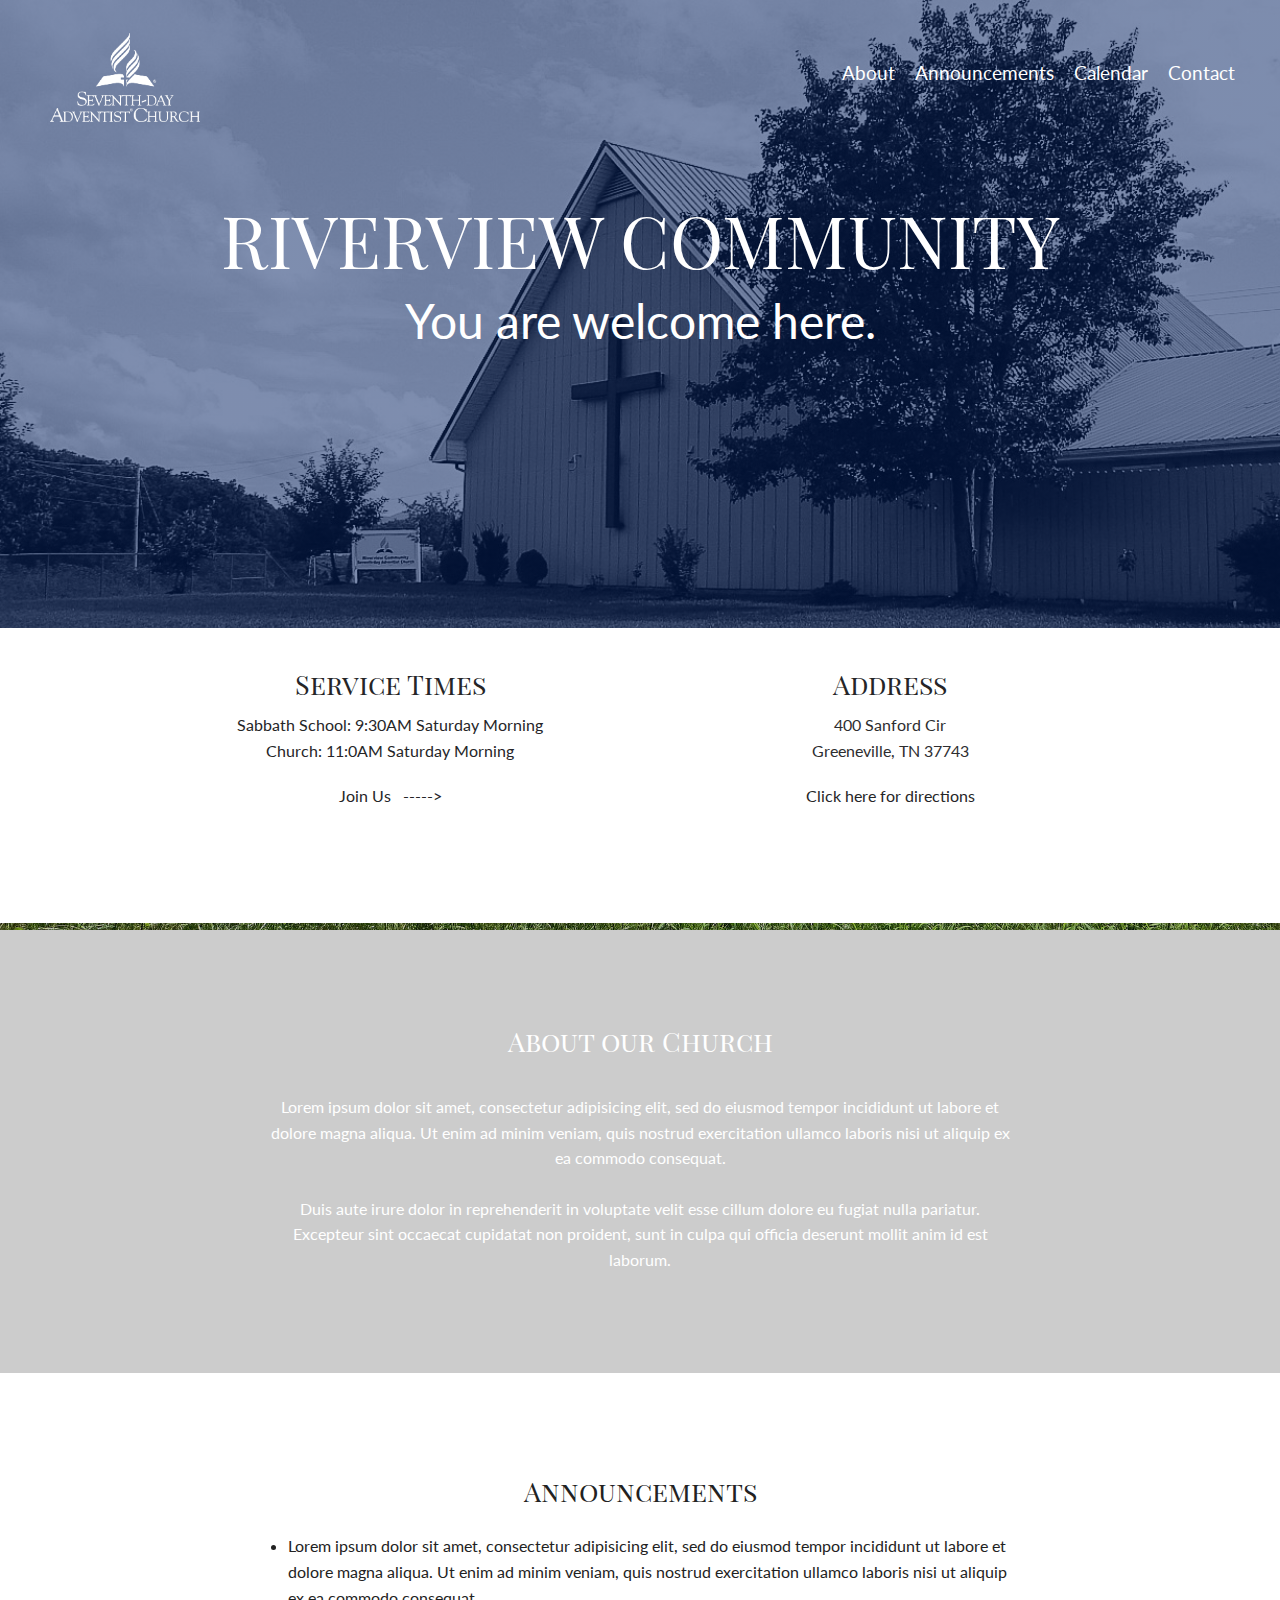
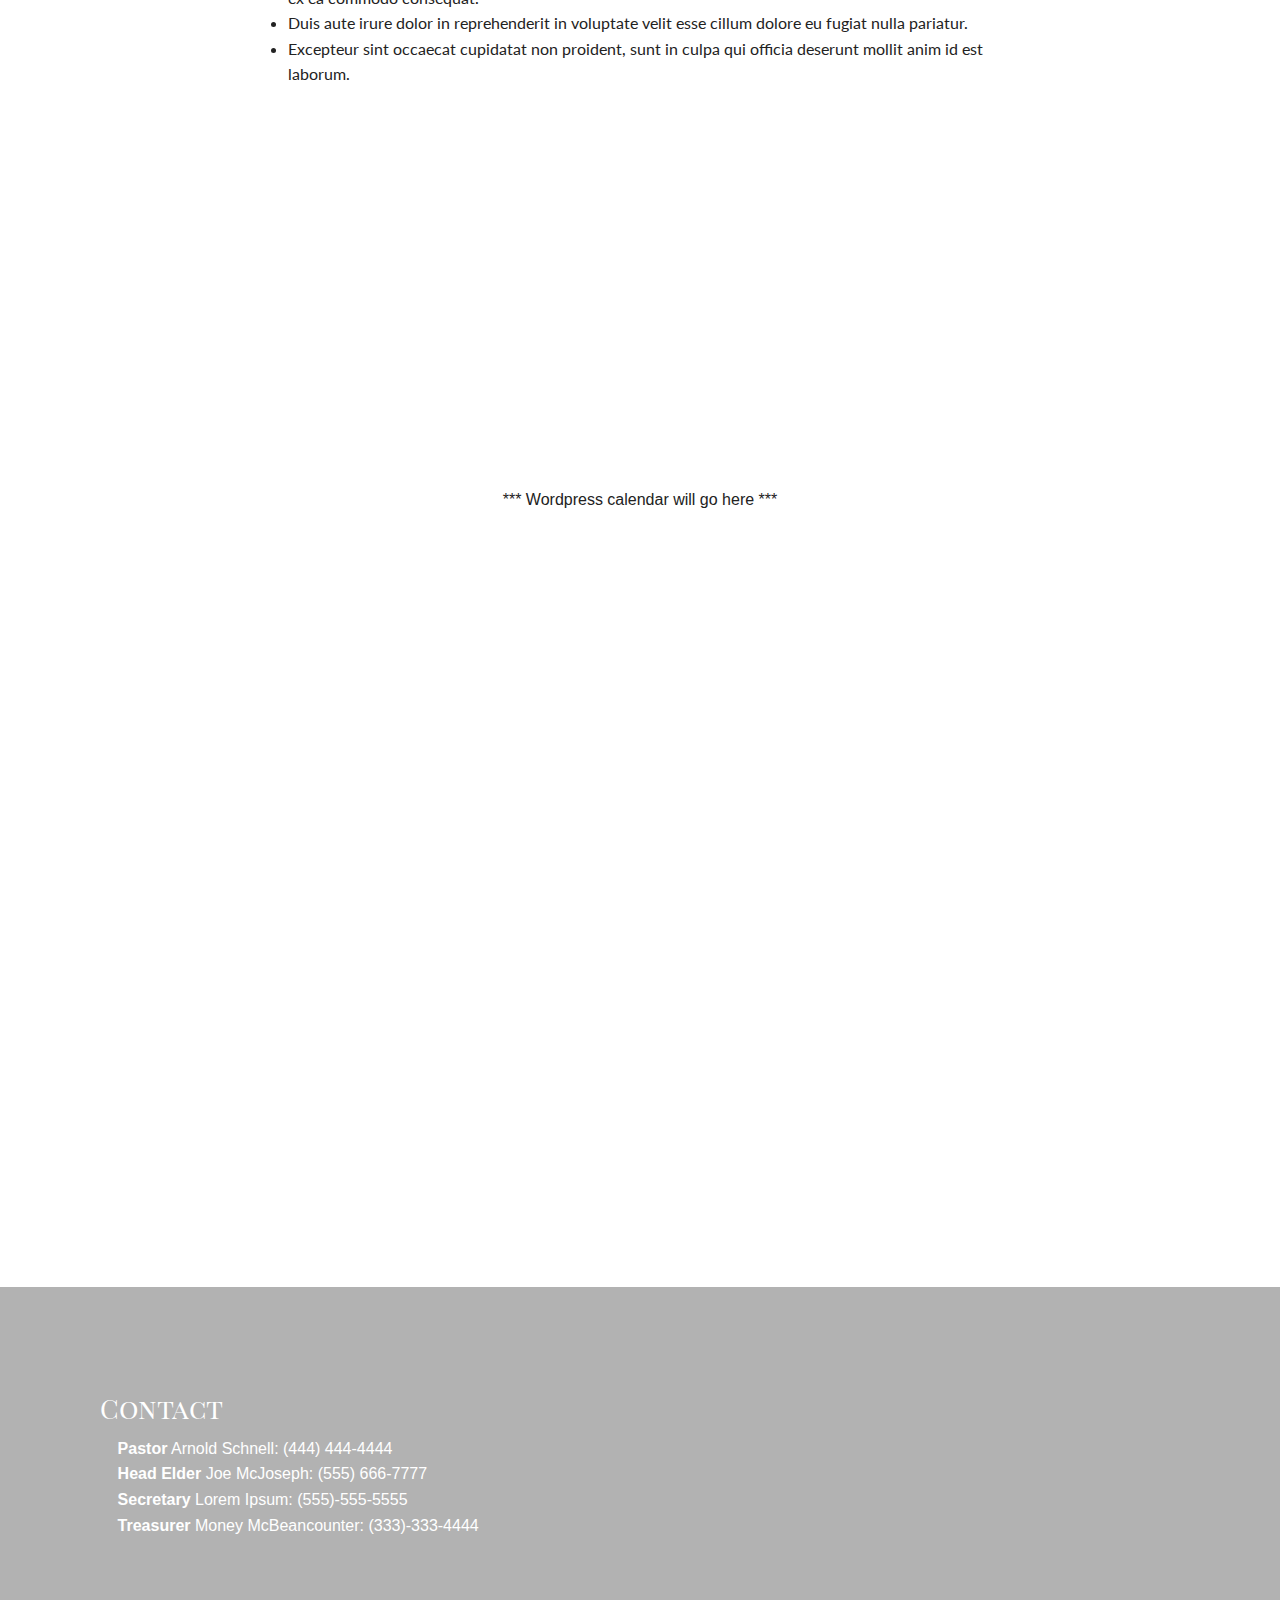
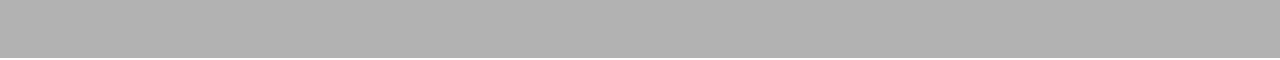
==== index.html @ 87d38a7f "initial commit" ====
<!doctype html>
<html>
<head>
    <meta charset="utf-8">
    <meta name="keywords" content="">
    <meta name="description" content="">
    <link rel="shortcut icon" type="image/png" href="favicon.png" />
    <meta name="viewport" content="width=device-width, initial-scale=1, user-scalable=0">
    <link rel="stylesheet" type="text/css" href="css/normalize.css">
    <link rel="stylesheet" type="text/css" href="css/foundation.css">
    <link rel="stylesheet" type="text/css" href="css/style.css">
</head>
<body>
 
  <div class="hero">
   <div class="logo">
  	 <img src="img/logo1.png">
   </div>
 
    <nav>
      <ul>
  	    <li><a href="#about">About</a></li>
  	    <li><a href="#announce">Announcements</a></li>
  	    <li><a href="#calendar">Calendar</a></li>
  	    <li><a href="#contact">Contact</a></li>
  	  </ul>
    </nav>
  	
  	  <h1>RIVERVIEW COMMUNITY</h1>
  	  <p>You are welcome here.</p>
  </div>
  	<div class="row info">
  	<div class="small-6 columns times">
  	  <h3>Service Times</h3>
  	  <p>Sabbath School: 9:30AM Saturday Morning <br>Church: 11:0AM Saturday Morning</p>
  	  <p>Join Us &nbsp; -----></p>
  	</div>
  	
  	<div class="small-6 columns address">
  	  <h3>Address</h3>
  	  <p>400 Sanford Cir <br> Greeneville, TN 37743</p>
  	  <p><a href="https://www.google.com/maps/place/400+Sanford+Cir,+Greeneville,+TN+37743/data=!4m2!3m1!1s0x885a4a8eaab0c935:0xb15b008d57a98fe2?sa=X&ei=STWXVca_HpKryATz6I-ADg&ved=0CB0Q8gEwAA" target="_blank">Click here for directions</a></p>
  	</div>
  	</div>

  	<div class="about"><a name="about"></a>
  	  <h3>About our Church</h3>
  	  <p>Lorem ipsum dolor sit amet, consectetur adipisicing elit, sed do eiusmod
  	  tempor incididunt ut labore et dolore magna aliqua. Ut enim ad minim veniam,
  	  quis nostrud exercitation ullamco laboris nisi ut aliquip ex ea commodo
  	  consequat.</p>
  	  <p>Duis aute irure dolor in reprehenderit in voluptate velit esse
  	  cillum dolore eu fugiat nulla pariatur. Excepteur sint occaecat cupidatat non
  	  proident, sunt in culpa qui officia deserunt mollit anim id est laborum.</p>
  	</div>

  	<div class="announce"><a name="announce"></a>
  	  <h3>Announcements</h3>
  	  <ul>
  	    <li>Lorem ipsum dolor sit amet, consectetur adipisicing elit, sed do eiusmod
  	    tempor incididunt ut labore et dolore magna aliqua. Ut enim ad minim veniam,
  	    quis nostrud exercitation ullamco laboris nisi ut aliquip ex ea commodo
  	    consequat.</li>
  	    <li>Duis aute irure dolor in reprehenderit in voluptate velit esse
  	    cillum dolore eu fugiat nulla pariatur.</li> 
  	    <li>Excepteur sint occaecat cupidatat non
  	    proident, sunt in culpa qui officia deserunt mollit anim id est laborum.</li>
  	  </ul>
  	</div>
  	<div class="calendar"><a name="calendar"></a>
  	<p>*** Wordpress calendar will go here ***</p>
  	</div>
  	<div class="contact"><a name="contact"></a>
  	  <h3>Contact</h3>
  	  <ul>
  	    <li><span>Pastor</span> Arnold Schnell: (444) 444-4444</li>
  	    <li><span>Head Elder</span> Joe McJoseph: (555) 666-7777</li>
  	    <li><span>Secretary</span> Lorem Ipsum: (555)-555-5555</li>
  	    <li><span>Treasurer</span> Money McBeancounter: (333)-333-4444</li>
  	  </ul>
  	</div>
</body>
</html>
---- css/style.css ----
@import url(http://fonts.googleapis.com/css?family=Glass+Antiqua);
@import url(http://fonts.googleapis.com/css?family=Playfair+Display+SC);
@import url(http://fonts.googleapis.com/css?family=Lato);

h3 {
	font-family: Playfair Display SC;
}

.logo {
	position: absolute;
	left: 50px;
	top: 35px;
}

.logo img {
	max-width: 150px;
}

nav {
	font-family: Lato;
	position: absolute;
	right: 35px;
	top: 60px;
}

nav li {
	float: left;
	list-style-type: none;
}

nav a {
	color: white;
	padding: 10px 10px;
	font-size: 1.2em;
}

.hero {
	margin-top: -5px;
	height: 70%;
	color: white;
	background: 
	linear-gradient(
      rgba(0, 31, 97, 0.5),
      rgba(0, 31, 97, 0.5)
    ),url('../img/church.jpg') center center fixed no-repeat;
    background-size: cover;
}

.hero h1 {
	font-family: Playfair Display SC;
	padding: 16% 0 0 0;
	font-size: 4.5em;
	text-align: center;
	line-height: 1em;
	color: white;
}

.hero p {
	font-family: Lato;
	font-size: 3em;
	text-align: center;
	color: white;
}

.info {
	height: 30%;
}

.times {
	color: #252527;
	text-align: center;
	margin: 0 0 0 0;
	height: 30%;
	font-family: Lato;
	line-height: 1em;
	border-style-right: dashed;
	border-right: 5px;
	border-color: black;
}

.address {
	color: #2d2d2f;
	text-align: center;
	margin: 0 0 0 0;;
	height: 30%;
	font-family: Lato;
	border-style-left: dashed;
	border-left: 5px;
	border-color: black;
}

.times h3 {
	padding-top: 35px;
	color: #252527;
}

.address h3 {
	padding-top: 35px;
	color: #252527;
}

.address a {
	color: #252527;
}

.address a:hover {
	color: #252527;
}

.about {
	font-family: Lato;
	text-align: center;
	margin: 25px auto 0 auto;
	background: 
	linear-gradient(
      rgba(0, 0, 0, 0.2),
      rgba(0, 0, 0, 0.2)
    ),url('../img/greeneville.jpg') center center fixed no-repeat;
    background-size: cover;
	color: white;
	padding-bottom: 100px;
}

.about p {
	max-width: 740px;
	text-align: center;
	color: white;
	margin: 0 auto;
	padding-top: 25px;
}

.about h3 {
	color: white;
	padding-top: 100px;
}

.announce {
	font-family: Lato;
	max-width: 740px;
	text-align: left;
	margin: 100px auto 0 auto;
}

.announce ul {
	padding-top: 15px;
}

.announce h3 {
	text-align: center;
}

.calendar {
	height: 800px;
	text-align: center;
	margin-top: 400px;
}

.contact {
	padding: 100px 0 100px 100px;
	background: 
	linear-gradient(
      rgba(0, 0, 0, 0.3),
      rgba(0, 0, 0, 0.3)
    ),url('../img/green.jpg') center center fixed no-repeat;
    background-size: cover;
	font-size: 1.2em;
	color: white;
}

.contact h3 {
	color: white;
}

.contact li {
	list-style-type: none;
}

.contact span {
	font-weight: bold;
}
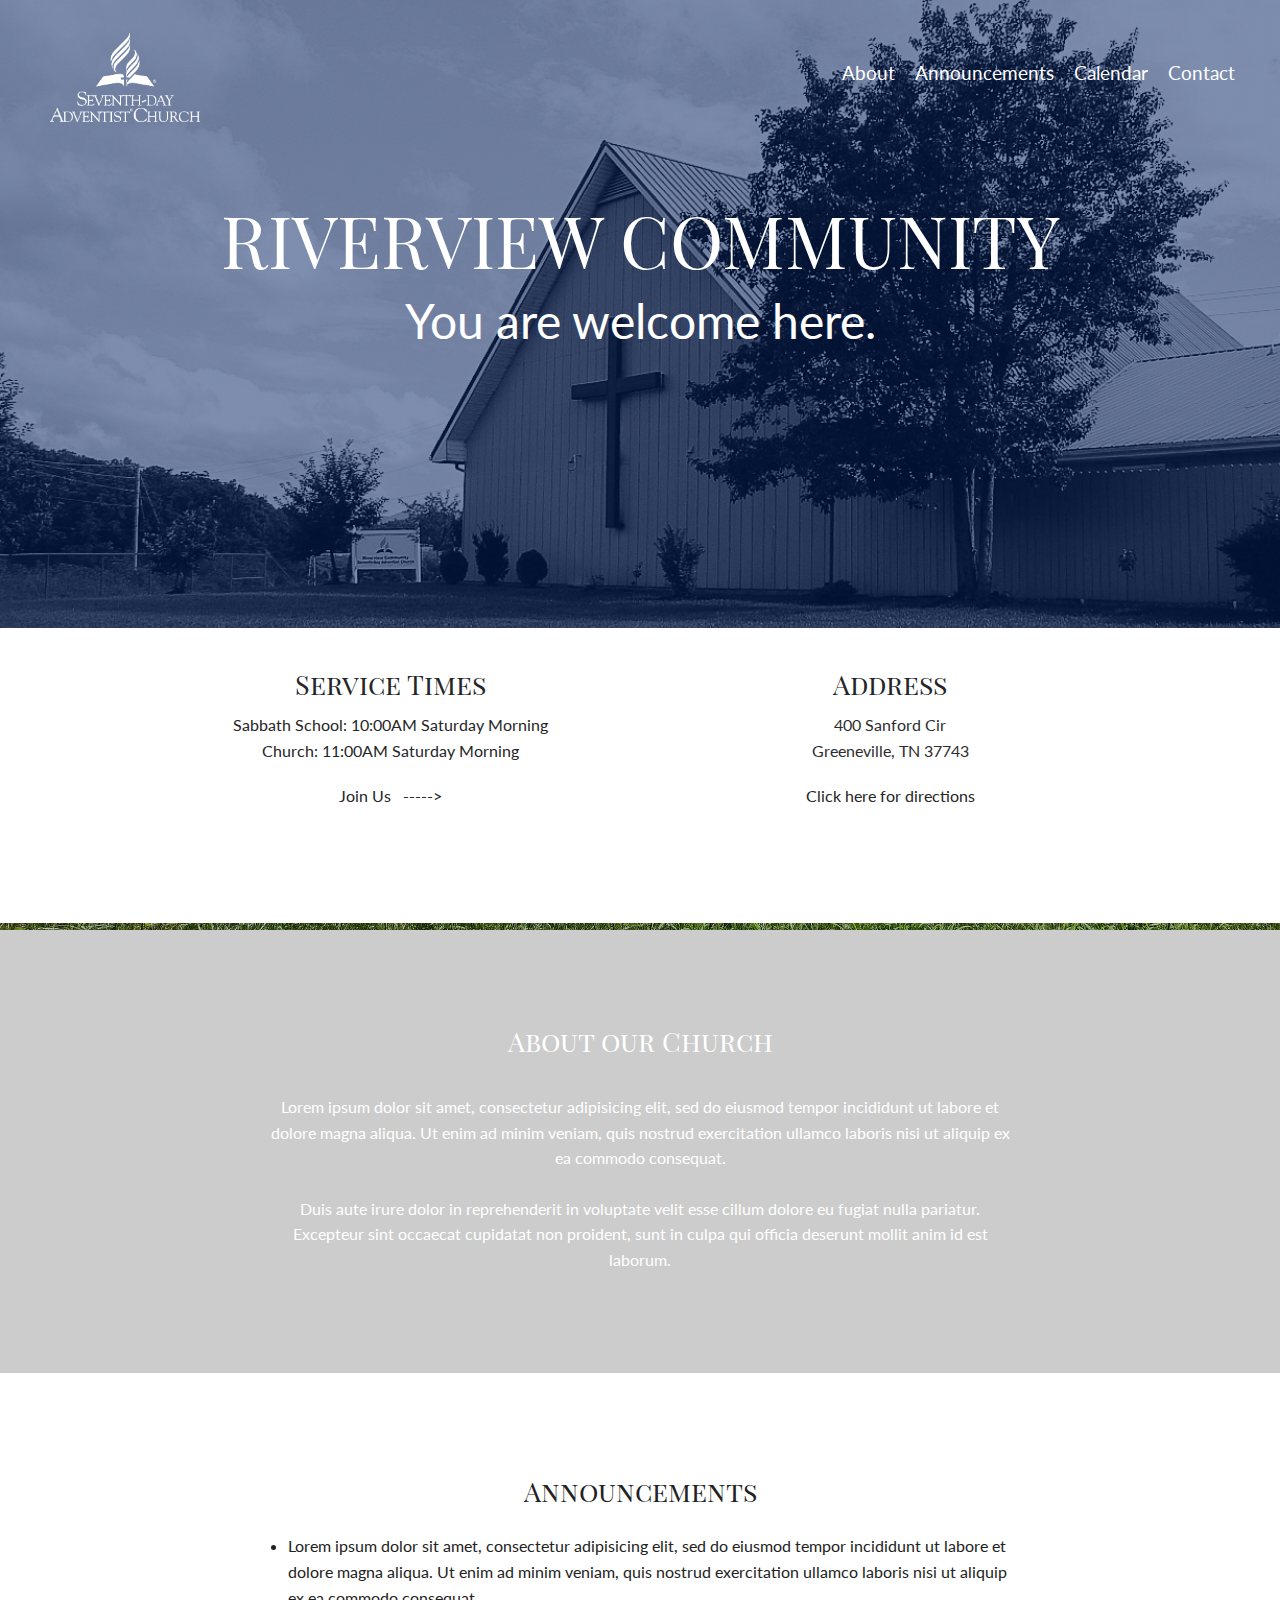
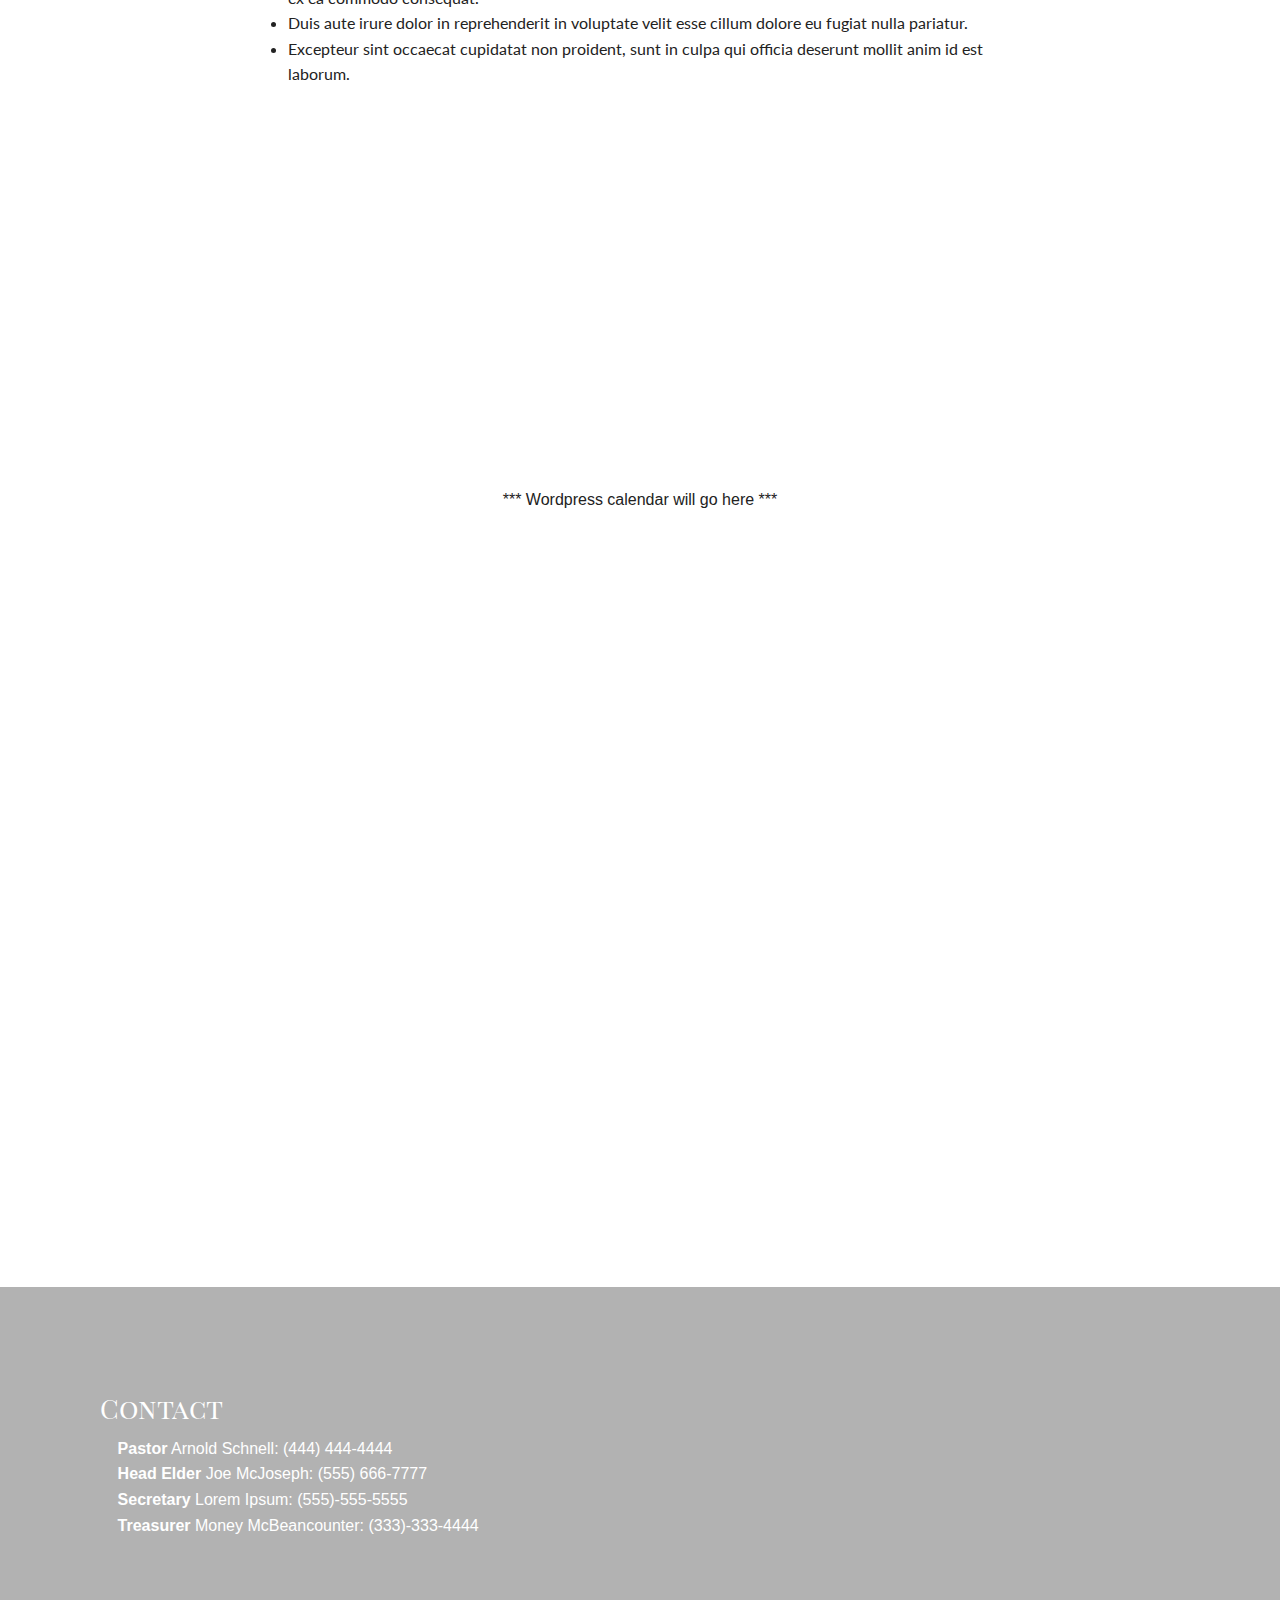
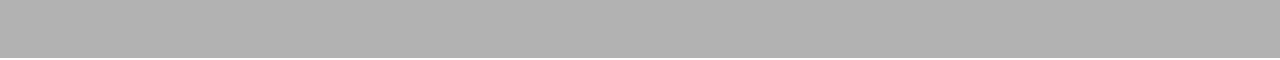
==== commit 4ff7c834: "fixed a typo" ====
--- a/index.html
+++ b/index.html
@@ -32,7 +32,7 @@
   	<div class="row info">
   	<div class="small-6 columns times">
   	  <h3>Service Times</h3>
-  	  <p>Sabbath School: 9:30AM Saturday Morning <br>Church: 11:0AM Saturday Morning</p>
+  	  <p>Sabbath School: 10:00AM Saturday Morning <br>Church: 11:00AM Saturday Morning</p>
   	  <p>Join Us &nbsp; -----></p>
   	</div>
   	
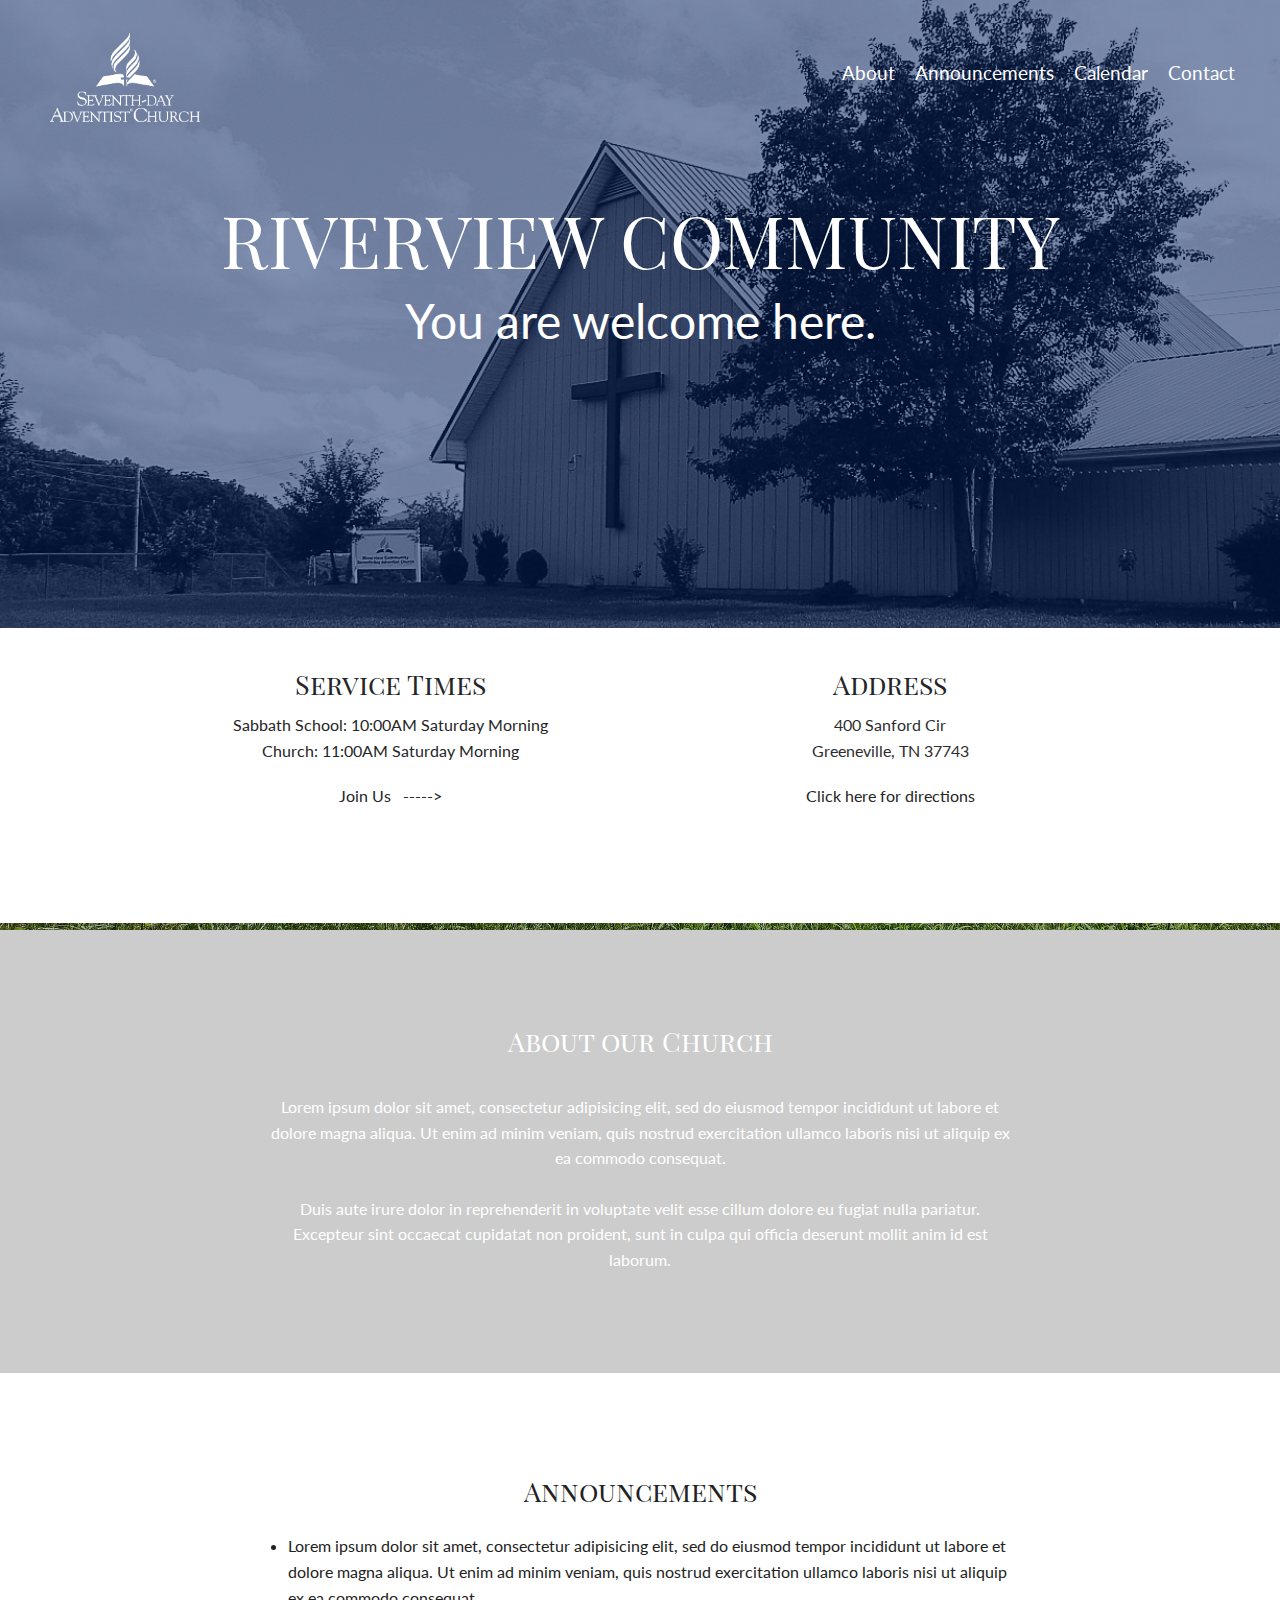
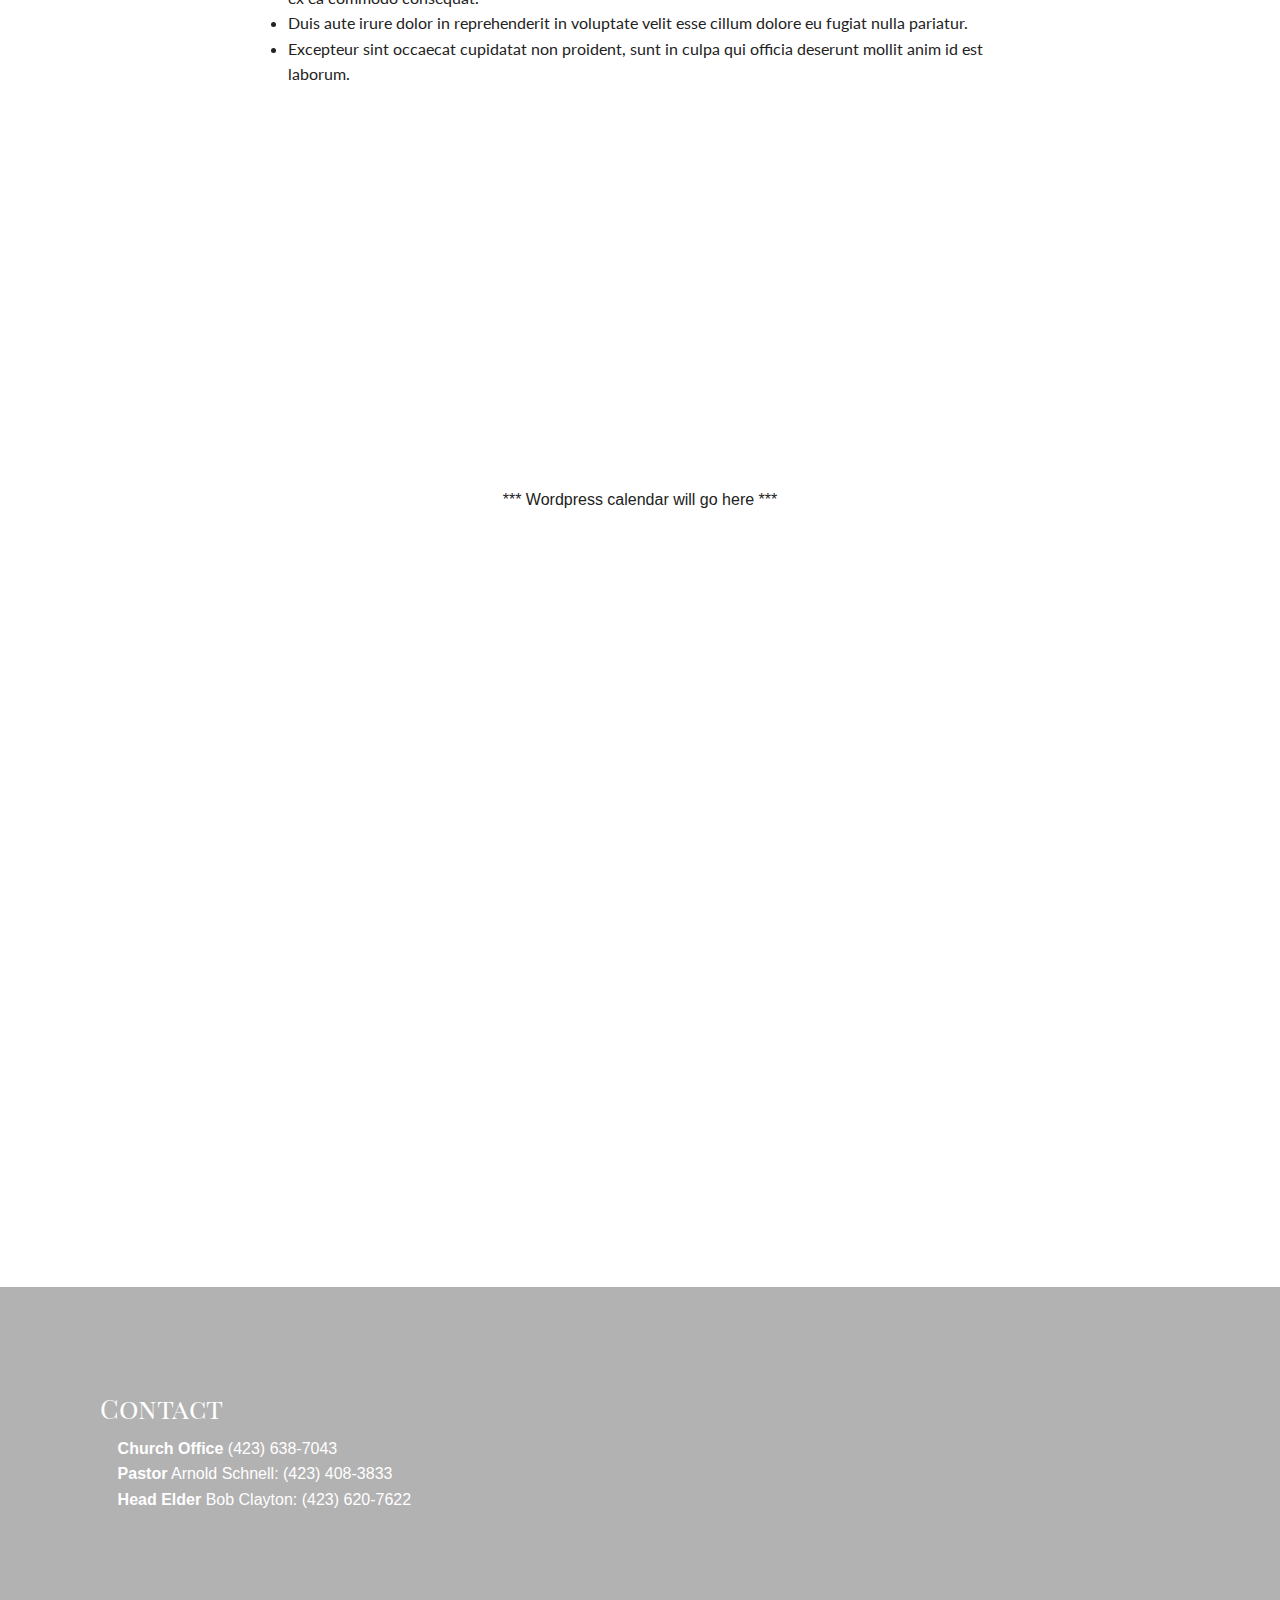
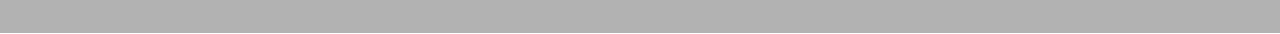
==== commit 628f4c88: "optimized for mobile" ====
--- a/index.html
+++ b/index.html
@@ -73,10 +73,9 @@
   	<div class="contact"><a name="contact"></a>
   	  <h3>Contact</h3>
   	  <ul>
-  	    <li><span>Pastor</span> Arnold Schnell: (444) 444-4444</li>
-  	    <li><span>Head Elder</span> Joe McJoseph: (555) 666-7777</li>
-  	    <li><span>Secretary</span> Lorem Ipsum: (555)-555-5555</li>
-  	    <li><span>Treasurer</span> Money McBeancounter: (333)-333-4444</li>
+  	    <li><span>Church Office</span> (423) 638-7043</li>
+  	    <li><span>Pastor</span> Arnold Schnell: (423) 408-3833</li>
+  	    <li><span>Head Elder</span> Bob Clayton: (423) 620-7622</li>
   	  </ul>
   	</div>
 </body>
--- a/css/style.css
+++ b/css/style.css
@@ -177,4 +177,224 @@
 
 .contact span {
 	font-weight: bold;
+}
+
+@media screen and (max-width: 1000px) {
+	.hero {
+	margin-top: -5px;
+	height: 70%;
+	color: white;
+	background: 
+	linear-gradient(
+      rgba(0, 31, 97, 0.5),
+      rgba(0, 31, 97, 0.5)
+    ),url('../img/church.jpg') center center fixed no-repeat;
+    background-size: cover;
+}
+
+.hero h1 {
+	font-family: Playfair Display SC;
+	padding: 25% 0 0 0;
+	font-size: 4em;
+	text-align: center;
+	line-height: 1em;
+	color: white;
+}
+
+.hero p {
+	font-family: Lato;
+	font-size: 2.5em;
+	text-align: center;
+	color: white;
+}
+}
+
+@media screen and (max-width: 650px) {
+	.hero {
+	margin-top: -5px;
+	height: 70%;
+	color: white;
+	background: 
+	linear-gradient(
+      rgba(0, 31, 97, 0.5),
+      rgba(0, 31, 97, 0.5)
+    ),url('../img/church.jpg') center center fixed no-repeat;
+    background-size: cover;
+}
+
+.hero h1 {
+	font-family: Playfair Display SC;
+	padding: 30% 0 0 0;
+	font-size: 2em;
+	text-align: center;
+	line-height: 1em;
+	color: white;
+}
+
+.hero p {
+	font-family: Lato;
+	font-size: 1.5em;
+	text-align: center;
+	color: white;
+}
+
+.info {
+	height: 30%;
+}
+
+.times {
+	color: #252527;
+	text-align: center;
+	margin: 0 0 0 0;
+	height: 30%;
+	font-family: Lato;
+	line-height: 1em;
+}
+
+.address {
+	color: #2d2d2f;
+	text-align: center;
+	margin: 0 0 0 0;;
+	height: 30%;
+	font-family: Lato;
+}
+
+.times h3 {
+	padding-top: 35px;
+	color: #252527;
+	font-size: 1em;
+}
+
+.times p {
+	color: #252527;
+	font-size: 0.80em;
+}
+
+.address h3 {
+	padding-top: 35px;
+	color: #252527;
+	font-size: 1em;
+}
+
+.address a {
+	color: #252527;
+	font-size: 0.80em;
+}
+
+.address p {
+	color: #252527;
+	font-size: 0.80em;
+}
+
+.address a:hover {
+	color: #252527;
+}
+
+nav a {
+	font-size: 0.60em;
+}
+
+.logo img {
+	max-width: 75px;
+}
+
+}
+
+@media screen and (max-width: 400px) {
+	.hero {
+	margin-top: -5px;
+	height: 70%;
+	color: white;
+	background: 
+	linear-gradient(
+      rgba(0, 31, 97, 0.5),
+      rgba(0, 31, 97, 0.5)
+    ),url('../img/church.jpg') center center fixed no-repeat;
+    background-size: cover;
+}
+
+.hero h1 {
+	font-family: Playfair Display SC;
+	padding: 50% 0 0 0;
+	font-size: 1em;
+	text-align: center;
+	line-height: 1em;
+	color: white;
+}
+
+.hero p {
+	font-family: Lato;
+	font-size: 0.85em;
+	text-align: center;
+	color: white;
+}
+
+.info {
+	height: 30%;
+}
+
+.times {
+	color: #252527;
+	text-align: center;
+	margin: 0 0 0 0;
+	height: 30%;
+	font-family: Lato;
+	line-height: 1em;
+}
+
+.address {
+	color: #2d2d2f;
+	text-align: center;
+	margin: 0 0 0 0;;
+	height: 30%;
+	font-family: Lato;
+}
+
+.times h3 {
+	padding-top: 35px;
+	color: #252527;
+	font-size: 0.85em;
+}
+
+.times p {
+	color: #252527;
+	font-size: 0.70em;
+}
+
+.address h3 {
+	padding-top: 35px;
+	color: #252527;
+	font-size: 0.85em;
+}
+
+.address a {
+	color: #252527;
+	font-size: 0.70em;
+}
+
+.address p {
+	color: #252527;
+	font-size: 0.70em;
+}
+
+.address a:hover {
+	color: #252527;
+}
+
+nav a {
+	font-size: 0.60em;
+}
+
+.logo img {
+	max-width: 60px;
+}
+
+.contact {
+	padding-left: 4px;
+}
+
+nav {
+	padding-top: 25px;
+}
+
 }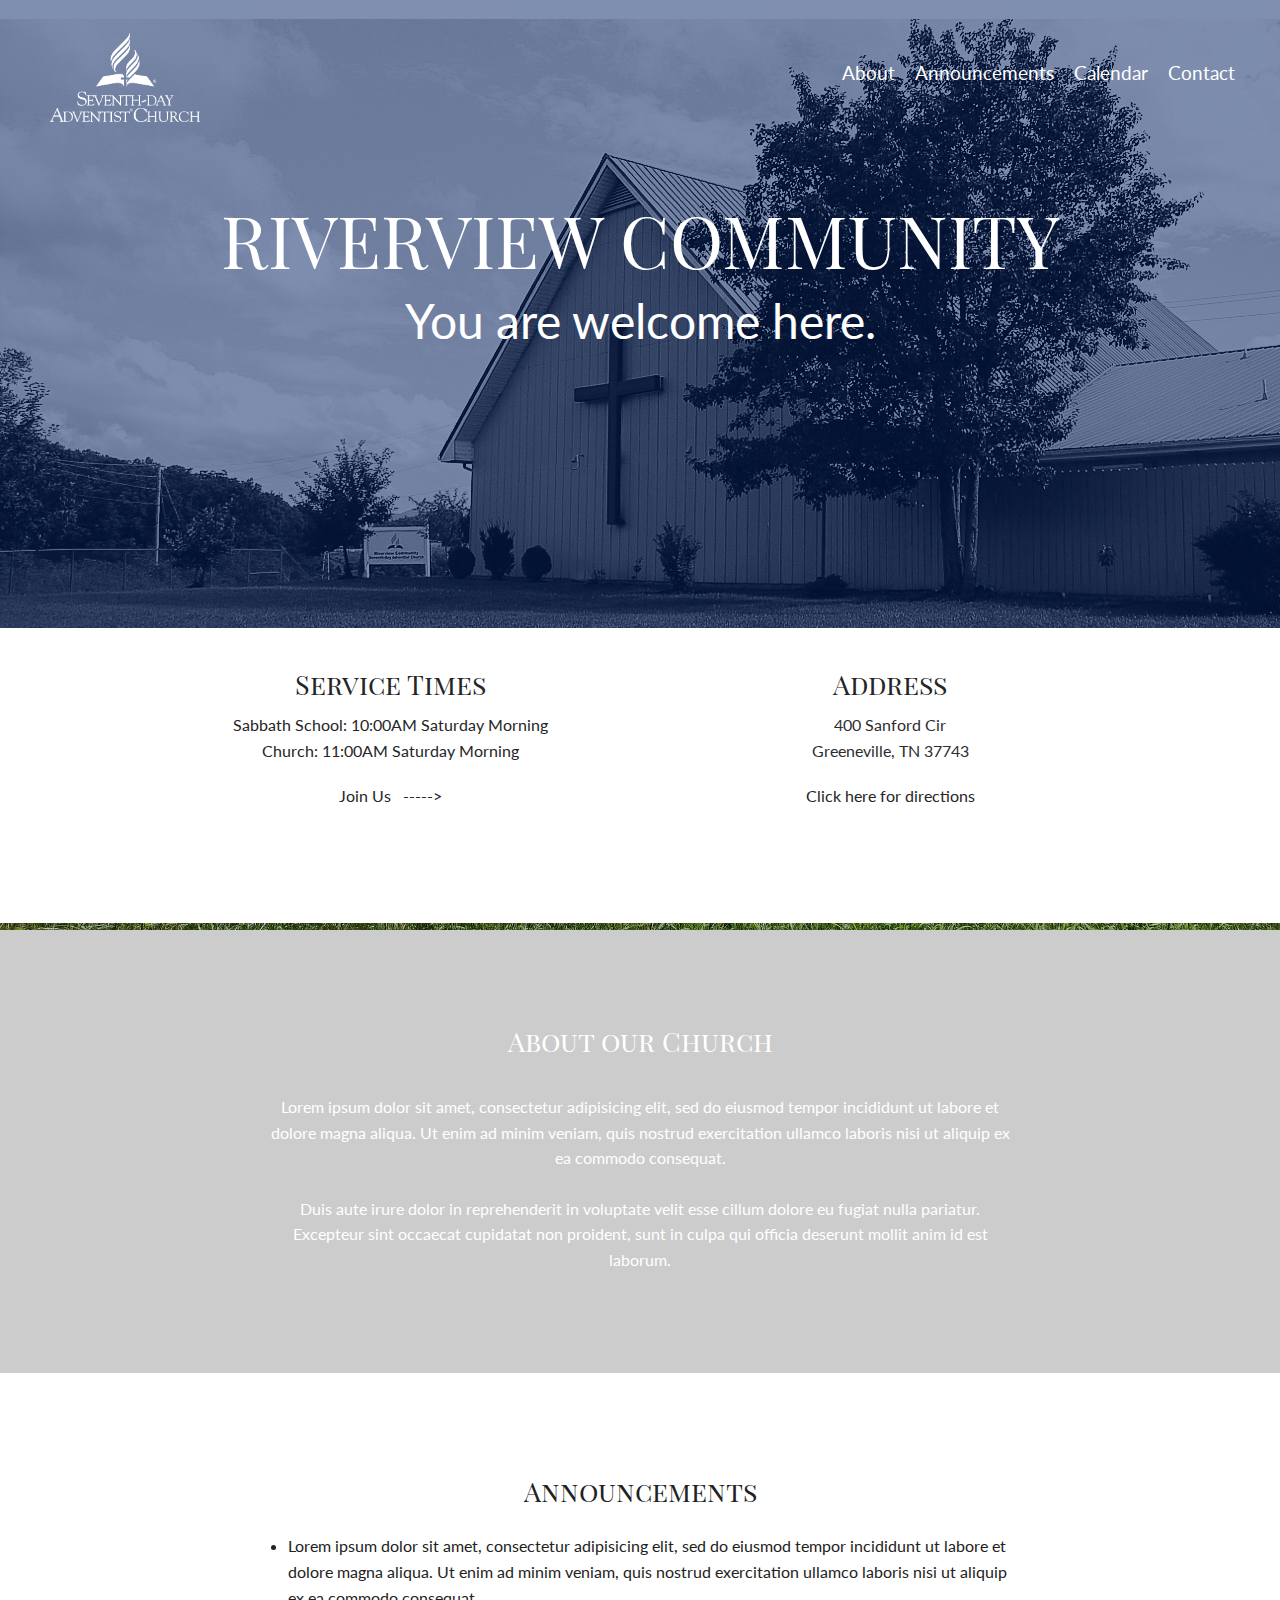
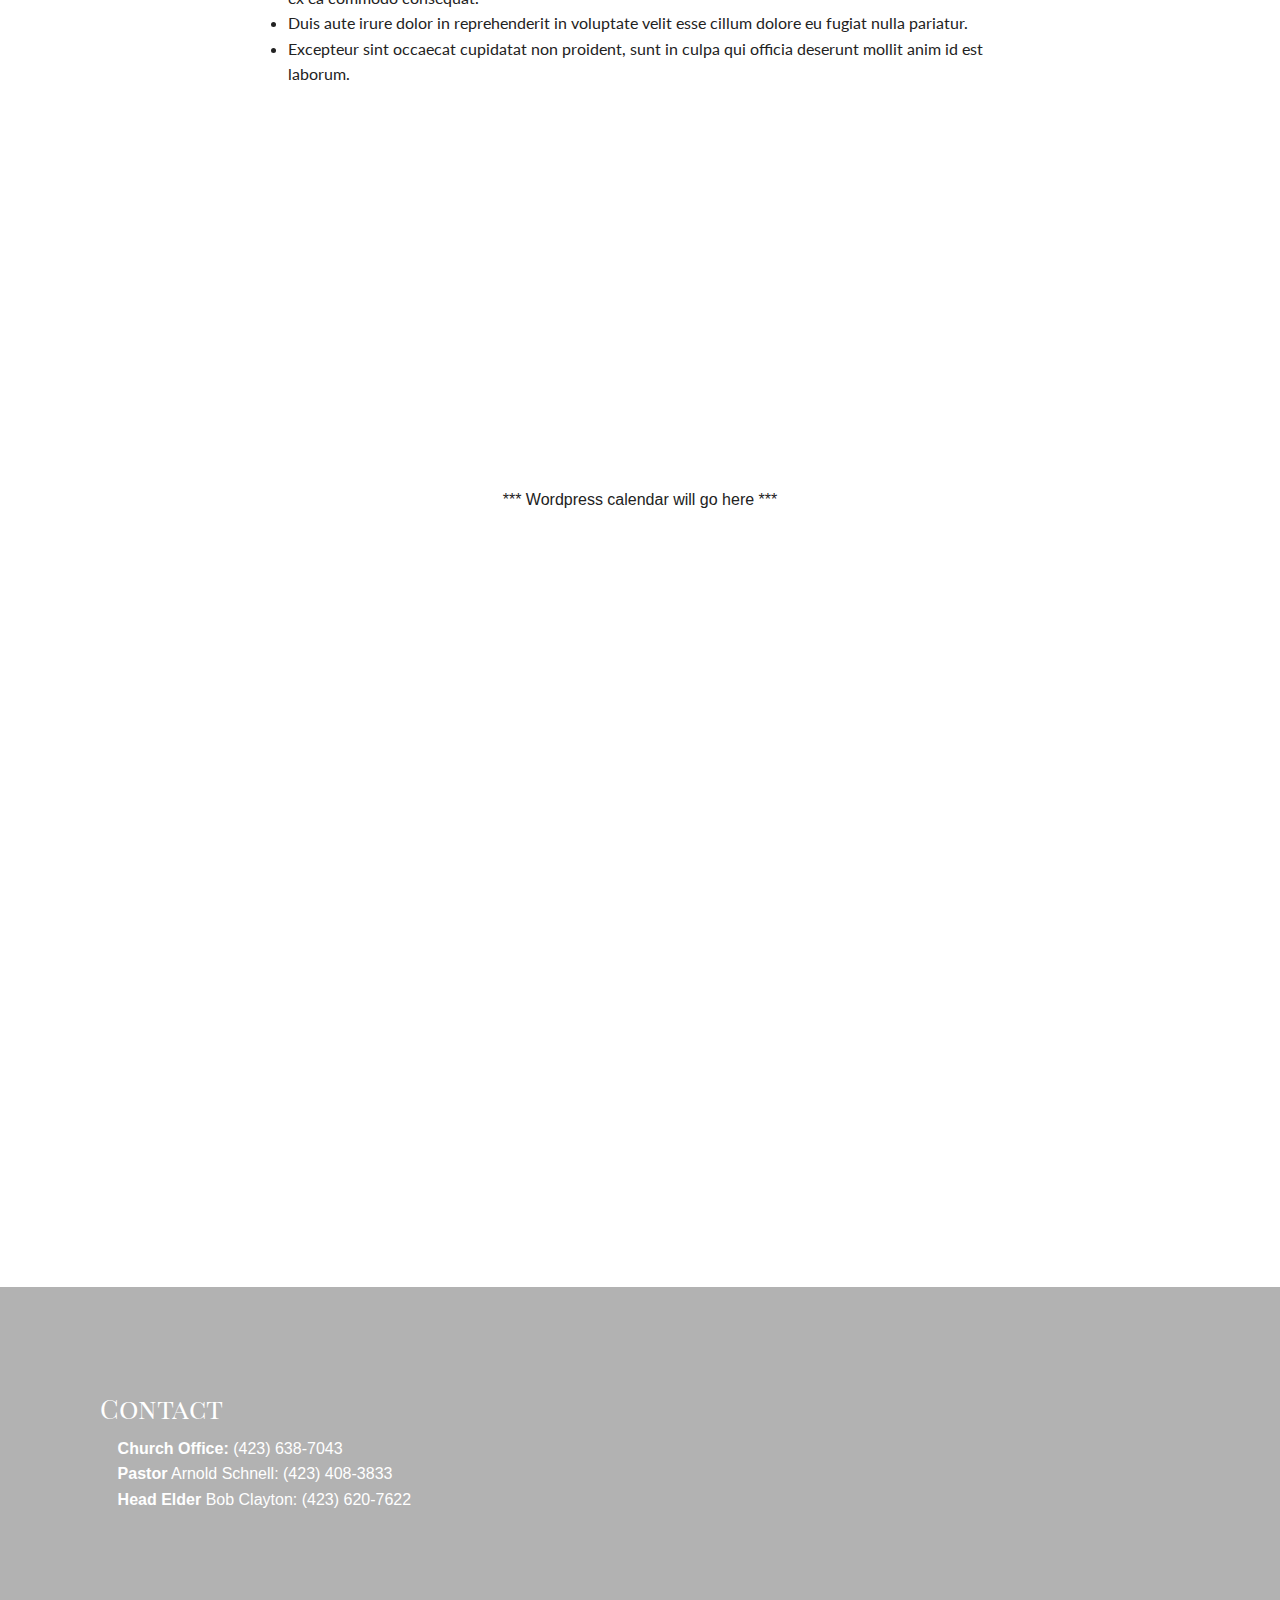
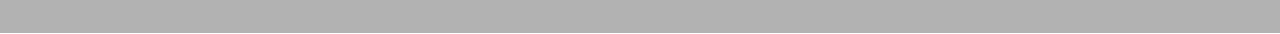
==== commit a36d8013: "updated background image size" ====
--- a/index.html
+++ b/index.html
@@ -30,13 +30,13 @@
   	  <p>You are welcome here.</p>
   </div>
   	<div class="row info">
-  	<div class="small-6 columns times">
+  	<div class="medium-6 columns times">
   	  <h3>Service Times</h3>
   	  <p>Sabbath School: 10:00AM Saturday Morning <br>Church: 11:00AM Saturday Morning</p>
-  	  <p>Join Us &nbsp; -----></p>
+  	  <div class="join"><p>Join Us &nbsp; -----></p></div>
   	</div>
   	
-  	<div class="small-6 columns address">
+  	<div class="medium-6 columns address">
   	  <h3>Address</h3>
   	  <p>400 Sanford Cir <br> Greeneville, TN 37743</p>
   	  <p><a href="https://www.google.com/maps/place/400+Sanford+Cir,+Greeneville,+TN+37743/data=!4m2!3m1!1s0x885a4a8eaab0c935:0xb15b008d57a98fe2?sa=X&ei=STWXVca_HpKryATz6I-ADg&ved=0CB0Q8gEwAA" target="_blank">Click here for directions</a></p>
@@ -73,9 +73,9 @@
   	<div class="contact"><a name="contact"></a>
   	  <h3>Contact</h3>
   	  <ul>
-  	    <li><span>Church Office</span> (423) 638-7043</li>
-  	    <li><span>Pastor</span> Arnold Schnell: (423) 408-3833</li>
-  	    <li><span>Head Elder</span> Bob Clayton: (423) 620-7622</li>
+  	    <li><span>Church Office:</span><a href="tel:423-638-7043"> (423) 638-7043</a></li>
+  	    <li><span>Pastor</span> Arnold Schnell:<a href="tel:423-408-3833"> (423) 408-3833</a></li>
+  	    <li><span>Head Elder</span> Bob Clayton:<a href="tel:423-620-7622"> (423) 620-7622</a></li>
   	  </ul>
   	</div>
 </body>
--- a/css/style.css
+++ b/css/style.css
@@ -43,7 +43,10 @@
       rgba(0, 31, 97, 0.5),
       rgba(0, 31, 97, 0.5)
     ),url('../img/church.jpg') center center fixed no-repeat;
-    background-size: cover;
+    -webkit-background-size: 100% auto;
+	-moz-background-size: 100% auto;
+	-o-background-size: 100% auto;
+	background-size: 100% auto;
 }
 
 .hero h1 {
@@ -116,7 +119,7 @@
       rgba(0, 0, 0, 0.2),
       rgba(0, 0, 0, 0.2)
     ),url('../img/greeneville.jpg') center center fixed no-repeat;
-    background-size: cover;
+    background-size: 100% auto;
 	color: white;
 	padding-bottom: 100px;
 }
@@ -162,7 +165,10 @@
       rgba(0, 0, 0, 0.3),
       rgba(0, 0, 0, 0.3)
     ),url('../img/green.jpg') center center fixed no-repeat;
-    background-size: cover;
+    -webkit-background-size: 100% auto;
+	-moz-background-size: 100% auto;
+	-o-background-size: 100% auto;
+	background-size: 100% auto;
 	font-size: 1.2em;
 	color: white;
 }
@@ -179,7 +185,11 @@
 	font-weight: bold;
 }
 
-@media screen and (max-width: 1000px) {
+.contact a {
+	color: white;
+}
+
+@media only screen and (max-width: 1000px) {
 	.hero {
 	margin-top: -5px;
 	height: 70%;
@@ -189,7 +199,10 @@
       rgba(0, 31, 97, 0.5),
       rgba(0, 31, 97, 0.5)
     ),url('../img/church.jpg') center center fixed no-repeat;
-    background-size: cover;
+    -webkit-background-size: 100% auto;
+	-moz-background-size: 100% auto;
+	-o-background-size: 100% auto;
+	background-size: 100% auto;
 }
 
 .hero h1 {
@@ -207,9 +220,14 @@
 	text-align: center;
 	color: white;
 }
-}
-
-@media screen and (max-width: 650px) {
+
+.join {
+	display: none;
+}
+
+}
+
+@media only screen and (max-width: 650px) {
 	.hero {
 	margin-top: -5px;
 	height: 70%;
@@ -219,7 +237,10 @@
       rgba(0, 31, 97, 0.5),
       rgba(0, 31, 97, 0.5)
     ),url('../img/church.jpg') center center fixed no-repeat;
-    background-size: cover;
+    -webkit-background-size: 100% auto;
+	-moz-background-size: 100% auto;
+	-o-background-size: 100% auto;
+	background-size: 100% auto;
 }
 
 .hero h1 {
@@ -239,7 +260,7 @@
 }
 
 .info {
-	height: 30%;
+	height: 60%;
 }
 
 .times {
@@ -298,9 +319,42 @@
 	max-width: 75px;
 }
 
-}
-
-@media screen and (max-width: 400px) {
+.join {
+	display: none;
+}
+
+.contact {
+	padding: 100px 0 100px 4px;
+	background: 
+	linear-gradient(
+      rgba(0, 0, 0, 0.3),
+      rgba(0, 0, 0, 0.3)
+    ),url('../img/green.jpg') center center fixed no-repeat;
+    -webkit-background-size: 100% auto;
+	-moz-background-size: 100% auto;
+	-o-background-size: 100% auto;
+	background-size: 100% auto;
+	font-size: 1.2em;
+	color: white;
+}
+
+.about {
+	font-family: Lato;
+	text-align: center;
+	margin: 25px auto 0 auto;
+	background: 
+	linear-gradient(
+      rgba(0, 0, 0, 0.2),
+      rgba(0, 0, 0, 0.2)
+    ),url('../img/greeneville.jpg') center center fixed no-repeat;
+    background-size: 100% auto;
+	color: white;
+	padding-bottom: 100px;
+}
+
+}
+
+@media only screen and (max-width: 400px) {
 	.hero {
 	margin-top: -5px;
 	height: 70%;
@@ -310,7 +364,14 @@
       rgba(0, 31, 97, 0.5),
       rgba(0, 31, 97, 0.5)
     ),url('../img/church.jpg') center center fixed no-repeat;
-    background-size: cover;
+    -webkit-background-size: 100% auto;
+	-moz-background-size: 100% auto;
+	-o-background-size: 100% auto;
+	background-size: 100% auto;
+}
+
+.join {
+	display: none;
 }
 
 .hero h1 {
@@ -330,7 +391,7 @@
 }
 
 .info {
-	height: 30%;
+	height: 60%;
 }
 
 .times {
@@ -393,8 +454,11 @@
 	padding-left: 4px;
 }
 
+.contact a {
+	color: white;
+}
+
 nav {
 	padding-top: 25px;
 }
-
 }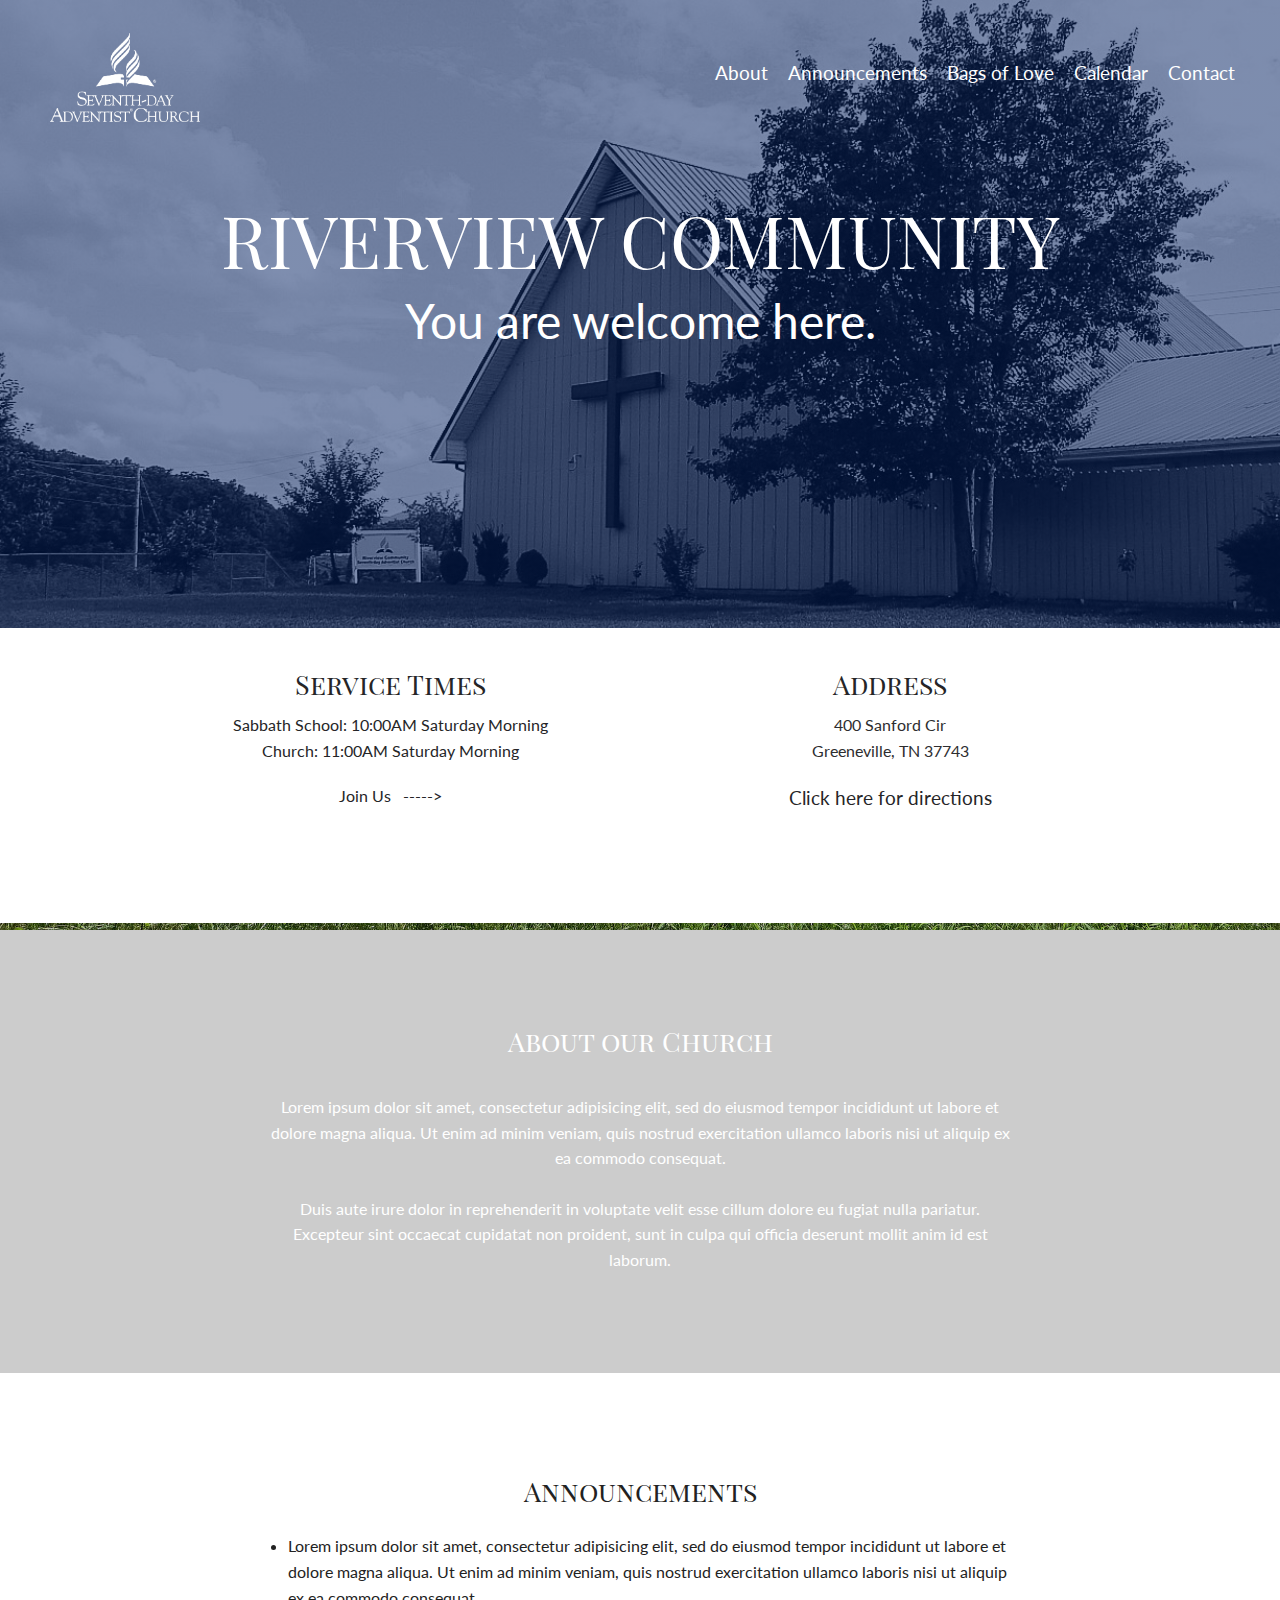
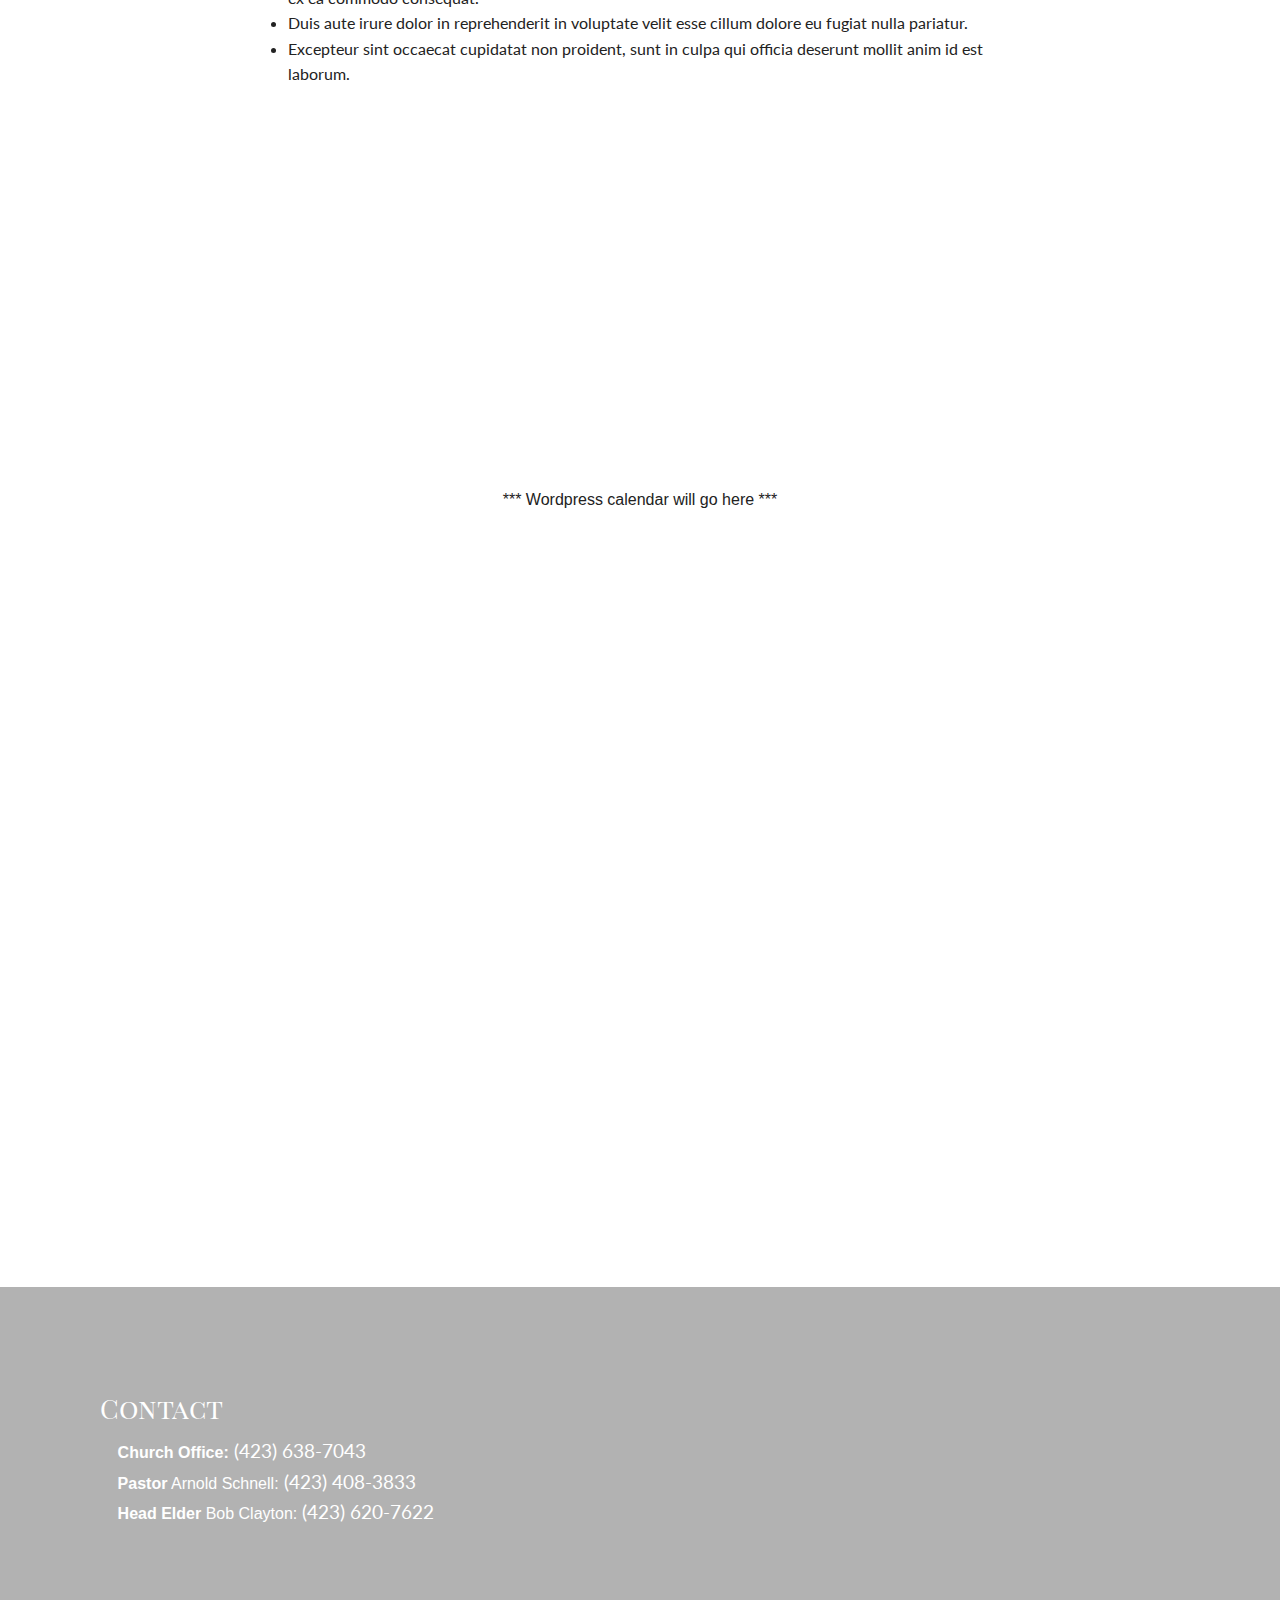
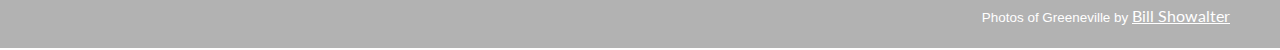
==== commit f8e1ba34: "added bags of love page" ====
--- a/index.html
+++ b/index.html
@@ -4,6 +4,7 @@
     <meta charset="utf-8">
     <meta name="keywords" content="">
     <meta name="description" content="">
+      <title>Riverview Community</title>
     <link rel="shortcut icon" type="image/png" href="favicon.png" />
     <meta name="viewport" content="width=device-width, initial-scale=1, user-scalable=0">
     <link rel="stylesheet" type="text/css" href="css/normalize.css">
@@ -21,6 +22,7 @@
       <ul>
   	    <li><a href="#about">About</a></li>
   	    <li><a href="#announce">Announcements</a></li>
+        <li><a href="love.html" target="_blank">Bags of Love</a></li>
   	    <li><a href="#calendar">Calendar</a></li>
   	    <li><a href="#contact">Contact</a></li>
   	  </ul>
@@ -77,6 +79,7 @@
   	    <li><span>Pastor</span> Arnold Schnell:<a href="tel:423-408-3833"> (423) 408-3833</a></li>
   	    <li><span>Head Elder</span> Bob Clayton:<a href="tel:423-620-7622"> (423) 620-7622</a></li>
   	  </ul>
+        <div class="photoCred">Photos of Greeneville by <a href="https://www.flickr.com/photos/wrshow/">Bill Showalter</a></div>
   	</div>
 </body>
 </html>--- a/css/style.css
+++ b/css/style.css
@@ -42,11 +42,11 @@
 	linear-gradient(
       rgba(0, 31, 97, 0.5),
       rgba(0, 31, 97, 0.5)
-    ),url('../img/church.jpg') center center fixed no-repeat;
-    -webkit-background-size: 100% auto;
-	-moz-background-size: 100% auto;
-	-o-background-size: 100% auto;
-	background-size: 100% auto;
+    ),url('../img/church.jpg') 50% 50% no-repeat fixed;
+    -webkit-background-size: cover;
+	-moz-background-size: cover;
+	-o-background-size: cover;
+	background-size: cover;
 }
 
 .hero h1 {
@@ -118,8 +118,8 @@
 	linear-gradient(
       rgba(0, 0, 0, 0.2),
       rgba(0, 0, 0, 0.2)
-    ),url('../img/greeneville.jpg') center center fixed no-repeat;
-    background-size: 100% auto;
+    ),url('../img/greeneville.jpg') 50% 50% no-repeat fixed;
+    background-size: cover;
 	color: white;
 	padding-bottom: 100px;
 }
@@ -159,16 +159,17 @@
 }
 
 .contact {
+	position: relative;
 	padding: 100px 0 100px 100px;
 	background: 
 	linear-gradient(
       rgba(0, 0, 0, 0.3),
       rgba(0, 0, 0, 0.3)
-    ),url('../img/green.jpg') center center fixed no-repeat;
-    -webkit-background-size: 100% auto;
-	-moz-background-size: 100% auto;
-	-o-background-size: 100% auto;
-	background-size: 100% auto;
+    ),url('../img/green.jpg') 50% 50% no-repeat fixed;
+    -webkit-background-size: cover;
+	-moz-background-size: cover;
+	-o-background-size: cover;
+	background-size: cover;
 	font-size: 1.2em;
 	color: white;
 }
@@ -188,6 +189,107 @@
 .contact a {
 	color: white;
 }
+
+.photoCred {
+	position: absolute;
+	bottom: 20px;
+	right: 50px;
+	color: white;
+	font-size: 0.7em;
+}
+
+.photoCred a {
+	text-decoration: underline;
+}
+
+/*********************************************
+
+Love.html
+
+**********************************************/
+
+.top {
+	background-image: linear-gradient(
+		rgba(0, 31, 97, 0.4), 
+		rgba(0, 31, 97, 0.8)
+	), url('../img/quilt.jpg');
+	height: 450px; 
+	background-size: cover;
+	background-attachment: fixed;
+	margin-top: -5px;
+}
+
+.top h1 {
+	color: white;
+	font-family: "Playfair Display SC";
+	text-align: center;
+	line-height: 450px;
+	font-size: 4em;
+}
+
+.bags {
+	text-align: center;
+	font-family: "Lato";
+	color: white;
+	background-color: rgba(0, 31, 97, 0.8);
+}
+
+.bags p {
+	font-size: 1.5em;
+	max-width: 740px;
+	padding: 100px 0;
+	margin: 0 auto;
+}
+
+.gallery {
+	height: 500px;
+	line-height: 500px;
+	text-align: center;
+}
+
+footer {
+	background-color: rgba(0, 31, 97, 0.8);
+	height: 300px;
+	position: relative;
+}
+
+footer p,a {
+	color: white;
+	font-size: 1.2em;
+	font-family: "Lato";
+}
+
+footer a {
+	text-decoration: underline;
+	margin-top: 100px;
+	font-size: 1em;
+}
+
+footer p {
+	margin-left: 100px;
+	padding-top: 15px;
+}
+
+footer h1 {
+	padding-top: 30px;
+	color: white;
+	font-family: "Lato";
+	margin-left: 100px;
+}
+
+.facebook a {
+	font-size: 1.2em;
+	margin-left: 100px;
+}
+
+
+
+
+/*********************************************
+
+Media Queries
+
+**********************************************/
 
 @media only screen and (max-width: 1000px) {
 	.hero {
@@ -198,11 +300,11 @@
 	linear-gradient(
       rgba(0, 31, 97, 0.5),
       rgba(0, 31, 97, 0.5)
-    ),url('../img/church.jpg') center center fixed no-repeat;
-    -webkit-background-size: 100% auto;
-	-moz-background-size: 100% auto;
-	-o-background-size: 100% auto;
-	background-size: 100% auto;
+    ),url('../img/church.jpg') 50% 50% no-repeat scroll;
+    -webkit-background-size: cover;
+	-moz-background-size: cover;
+	-o-background-size: cover;
+	background-size: cover;
 }
 
 .hero h1 {
@@ -236,11 +338,11 @@
 	linear-gradient(
       rgba(0, 31, 97, 0.5),
       rgba(0, 31, 97, 0.5)
-    ),url('../img/church.jpg') center center fixed no-repeat;
-    -webkit-background-size: 100% auto;
-	-moz-background-size: 100% auto;
-	-o-background-size: 100% auto;
-	background-size: 100% auto;
+    ),url('../img/church.jpg') 50% 50% no-repeat scroll;
+    -webkit-background-size: cover;
+	-moz-background-size: cover;
+	-o-background-size: cover;
+	background-size: cover;
 }
 
 .hero h1 {
@@ -260,7 +362,7 @@
 }
 
 .info {
-	height: 60%;
+	height: 40%;
 }
 
 .times {
@@ -329,11 +431,11 @@
 	linear-gradient(
       rgba(0, 0, 0, 0.3),
       rgba(0, 0, 0, 0.3)
-    ),url('../img/green.jpg') center center fixed no-repeat;
-    -webkit-background-size: 100% auto;
-	-moz-background-size: 100% auto;
-	-o-background-size: 100% auto;
-	background-size: 100% auto;
+    ),url('../img/green.jpg') 50% 50% no-repeat scroll;
+    -webkit-background-size: cover;
+	-moz-background-size: cover;
+	-o-background-size: cover;
+	background-size: cover;
 	font-size: 1.2em;
 	color: white;
 }
@@ -346,8 +448,8 @@
 	linear-gradient(
       rgba(0, 0, 0, 0.2),
       rgba(0, 0, 0, 0.2)
-    ),url('../img/greeneville.jpg') center center fixed no-repeat;
-    background-size: 100% auto;
+    ),url('../img/greeneville.jpg') 50% 50% no-repeat scroll;
+    background-size: cover;
 	color: white;
 	padding-bottom: 100px;
 }
@@ -363,11 +465,11 @@
 	linear-gradient(
       rgba(0, 31, 97, 0.5),
       rgba(0, 31, 97, 0.5)
-    ),url('../img/church.jpg') center center fixed no-repeat;
-    -webkit-background-size: 100% auto;
-	-moz-background-size: 100% auto;
-	-o-background-size: 100% auto;
-	background-size: 100% auto;
+    ),url('../img/church.jpg') 50% 50% no-repeat scroll;
+    -webkit-background-size: cover;
+	-moz-background-size: cover;
+	-o-background-size: cover;
+	background-size: cover;
 }
 
 .join {
